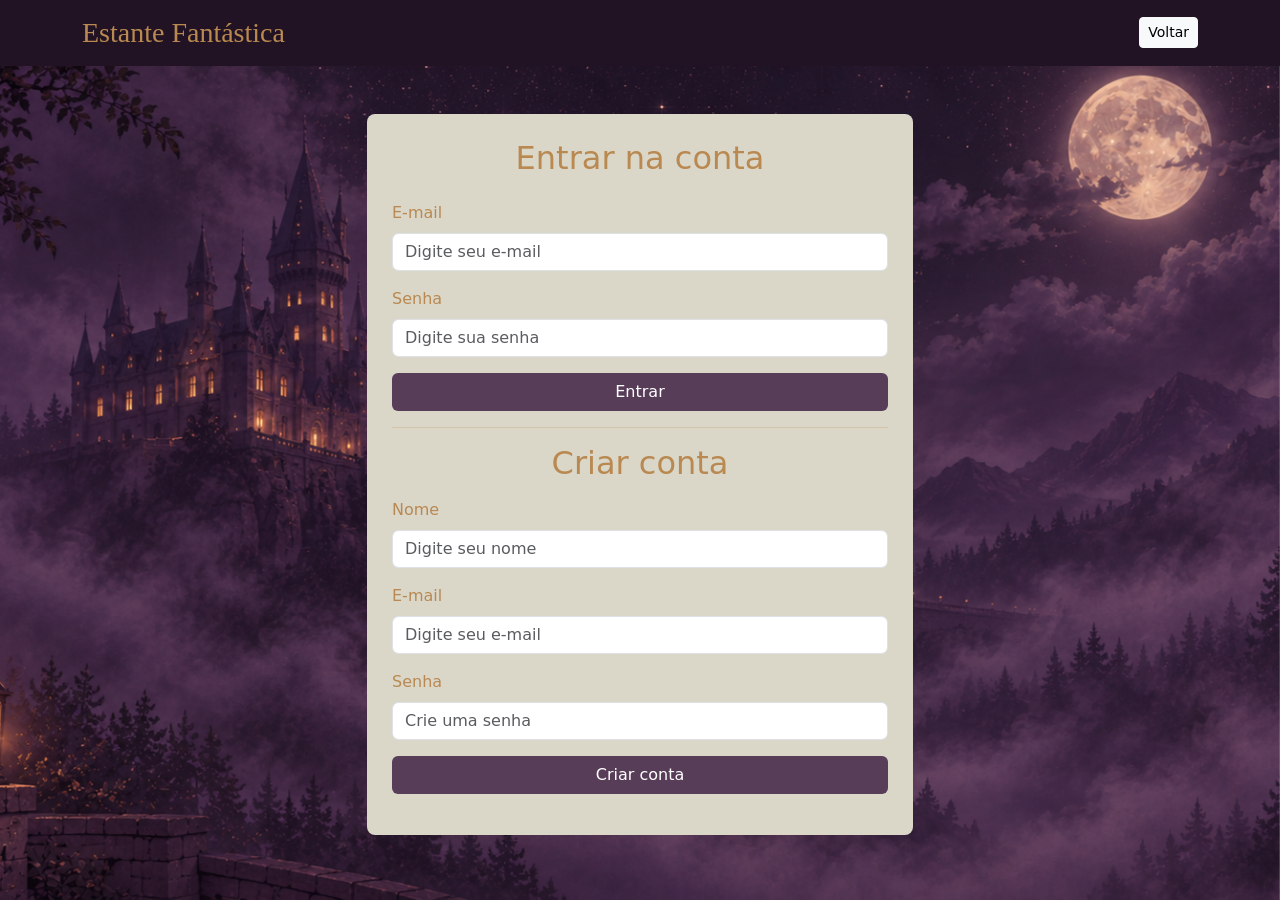
==== login.html @ d354b3de "Teste" ====
<!DOCTYPE html>
<html lang="pt-br">

<head>
    <meta charset="UTF-8">
    <meta name="viewport" content="width=device-width, initial-scale=1.0">
    <title>Entrar - Estante Fantástica</title>
    <link href="https://cdn.jsdelivr.net/npm/bootstrap@5.3.8/dist/css/bootstrap.min.css" rel="stylesheet">
    <link rel="stylesheet" href="estilo.css">
</head>

<body>
    <header class="py-3">
        <div class="container d-flex justify-content-between align-items-center">
            <h1 class="nome-site mb-0">Estante Fantástica</h1><a href="index.html"
                class="btn btn-light btn-sm">Voltar</a>
        </div>
    </header>
    <main class="container my-5">
        <div class="row justify-content-center">
            <div class="col-md-6">
                <div class="formulario">
                    <h2 class="text-center mb-4">Entrar na conta</h2>
                    <form id="form-login"><label for="email-login" class="form-label">E-mail</label><input type="email"
                            id="email-login" class="form-control mb-3" placeholder="Digite seu e-mail" required>
                        <label for="senha-login" class="form-label">Senha</label><input type="password" id="senha-login"
                            class="form-control mb-3" placeholder="Digite sua senha" required>
                        <button type="submit" class="btn botao w-100">Entrar</button>
                        <p id="mensagem-login" class="mt-3"></p>
                    </form>
                    <hr>
                    <h2 class="text-center mb-3">Criar conta</h2>
                    <form id="form-cadastro"><label for="nome" class="form-label">Nome</label><input type="text"
                            id="nome" class="form-control mb-3" placeholder="Digite seu nome" required>
                        <label for="email-cadastro" class="form-label">E-mail</label><input type="email"
                            id="email-cadastro" class="form-control mb-3" placeholder="Digite seu e-mail" required>
                        <label for="senha-cadastro" class="form-label">Senha</label><input type="password"
                            id="senha-cadastro" class="form-control mb-3" placeholder="Crie uma senha" minlength="6"
                            required>
                        <button type="submit" class="btn botao w-100">Criar conta</button>
                        <p id="mensagem-cadastro" class="mt-3"></p>
                    </form>
                </div>
            </div>
        </div>
    </main>
    <script src="script.js"></script>
</body>

</html>
---- estilo.css ----
body {
    margin: 0;
    min-height: 100vh;
    position: relative;
    background-color: rgb(255, 249, 179);;
    color: #B98951;
}

/* Camada de fundo para não pesar o scroll em alguns browsers */
body::before {
  content: "";
  position: fixed;
  inset: 0;
  z-index: -1;
  background-image: url("imagens/castelo.png");
  background-position: center bottom;
  background-size: cover; 
  background-repeat: no-repeat;
  pointer-events: none;
}

/* Garante que o conteúdo principal fica legível ao centro */
.conteudo-site {
  max-width: 960px;
  margin: 0 auto;
  padding: 2rem;
}

header,
footer {
    background-color: #211323;
    color: #B98951;
}

.nome-site {
    font-family: Georgia, serif;
    font-size: 28px;
}

.banner {
    background: #211323;
    padding: 65px 15px;
    margin-top: 25px;
    border-radius: 8px;
    color: #B98951;
    border: 1px solid #B98951;
}

.banner h2 {
    font-family: Georgia, serif;
    font-size: 36px;
}

aside h5
{
    text-align: center;
}
aside {
    background-color: #211323;
    padding: 15px;
    border-radius: 8px;
    height: fit-content;
    color: #B98951;
    border: 1px solid #B98951;
}

.categoria {
    display: block;
    width: 100%;
    border: none;
    background: transparent;
    text-align: left;
    padding: 7px;
    color: #B98951;
}

.categoria:hover {
    cursor: pointer;
    background-color: #B98951;
    color:  #211323;
    border-radius: 5px;
}

.card-livro {
    background:#211323ad;
    border: 1px solid #B98951;
    border-radius: 8px;
    padding: 12px;
    margin-bottom: 20px;
    height: 100%;
}

.card-autores, .card-universos {
    background:#211323;
    border: 1px solid 	#B98951;
    border-radius: 8px;
    padding: 12px;
    margin-bottom: 20px;
    height: 100%;
}

.card-livro img {
    width: 100%;
    height: 230px;
    object-fit: contain;
}

.card-livro h5 {
    font-size: 16px;
    margin-top: 10px;
}

.preco {
    text-align: center;
    /* border: 2px dashed #B98951; */
    color: #B98951;
    padding: 2px;
}

.autor img,
.universo img {
    width: 100px;
    height: 100px;
    object-fit: cover;
    border-radius: 50%;
    margin-bottom: 10px;
}

.autor,
.universo {
    margin-bottom: 15px;
}

.formulario {
    background: #DAD7C9;
    padding: 25px;
    border-radius: 8px;
}

.botao {
    background: #583D59;
    color: white;
}

.botao:hover {
    background: #B98951;
    color: white;
}

.botao-livro
{
    border: 1px solid #B98951;
    color: #B98951;
    padding: 7px;
    border-radius: 5px;
}

.botao-favorito
{
    border: 1px solid #B98951;
    color: #B98951;
    padding: 7px;
    border-radius: 5px;
}

.botao-livro:hover
{
    cursor: pointer;
    background-color: #B98951;
    color:  #211323;
} 

.botao-favorito:hover
{
    cursor: pointer;
    background-color: #B98951;
    color:  #211323;
} 

@media (max-width: 767px) {
    .banner h2 {
        font-size: 28px;
    }
}
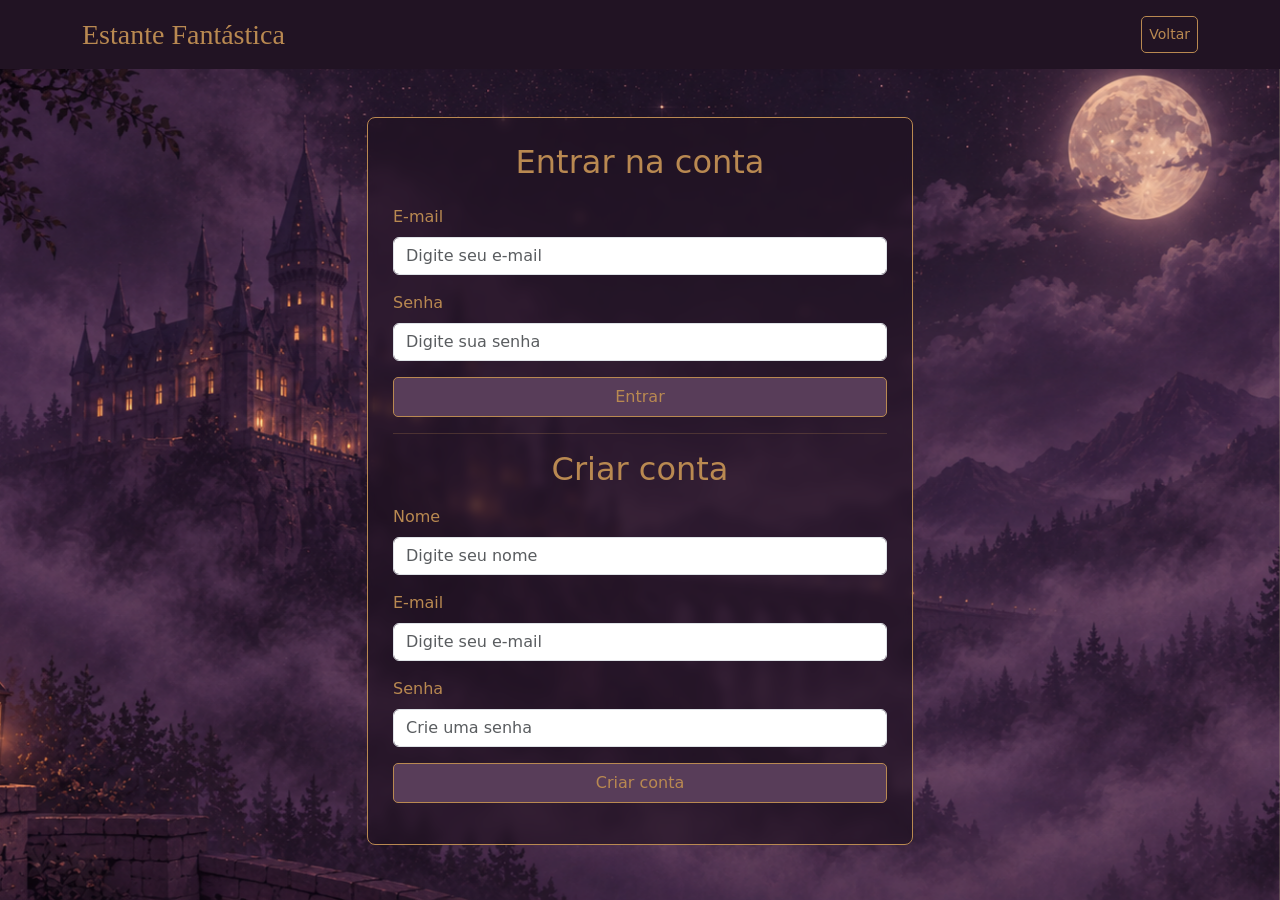
==== commit 5f4611fd: "Ajuste fino" ====
--- a/login.html
+++ b/login.html
@@ -12,8 +12,7 @@
 <body>
     <header class="py-3">
         <div class="container d-flex justify-content-between align-items-center">
-            <h1 class="nome-site mb-0">Estante Fantástica</h1><a href="index.html"
-                class="btn btn-light btn-sm">Voltar</a>
+            <h1 class="nome-site mb-0">Estante Fantástica</h1><a href="index.html" class="btn btn-sm">Voltar</a>
         </div>
     </header>
     <main class="container my-5">
@@ -21,22 +20,28 @@
             <div class="col-md-6">
                 <div class="formulario">
                     <h2 class="text-center mb-4">Entrar na conta</h2>
-                    <form id="form-login"><label for="email-login" class="form-label">E-mail</label><input type="email"
-                            id="email-login" class="form-control mb-3" placeholder="Digite seu e-mail" required>
-                        <label for="senha-login" class="form-label">Senha</label><input type="password" id="senha-login"
-                            class="form-control mb-3" placeholder="Digite sua senha" required>
+                    <form id="form-login">
+                        <label for="email-login" class="form-label">E-mail</label>
+                        <input type="email" id="email-login" class="form-control mb-3" placeholder="Digite seu e-mail" required>
+
+                        <label for="senha-login" class="form-label">Senha</label>
+                        <input type="password" id="senha-login" class="form-control mb-3" placeholder="Digite sua senha" required>
+                        
                         <button type="submit" class="btn botao w-100">Entrar</button>
                         <p id="mensagem-login" class="mt-3"></p>
                     </form>
                     <hr>
                     <h2 class="text-center mb-3">Criar conta</h2>
-                    <form id="form-cadastro"><label for="nome" class="form-label">Nome</label><input type="text"
-                            id="nome" class="form-control mb-3" placeholder="Digite seu nome" required>
-                        <label for="email-cadastro" class="form-label">E-mail</label><input type="email"
-                            id="email-cadastro" class="form-control mb-3" placeholder="Digite seu e-mail" required>
-                        <label for="senha-cadastro" class="form-label">Senha</label><input type="password"
-                            id="senha-cadastro" class="form-control mb-3" placeholder="Crie uma senha" minlength="6"
-                            required>
+                    <form id="form-cadastro">
+                        <label for="nome" class="form-label">Nome</label>
+                        <input type="text" id="nome" class="form-control mb-3" placeholder="Digite seu nome" required>
+
+                        <label for="email-cadastro" class="form-label">E-mail</label>
+                        <input type="email" id="email-cadastro" class="form-control mb-3" placeholder="Digite seu e-mail" required>
+
+                        <label for="senha-cadastro" class="form-label">Senha</label>
+                        <input type="password" id="senha-cadastro" class="form-control mb-3" placeholder="Crie uma senha" minlength="6" required>
+
                         <button type="submit" class="btn botao w-100">Criar conta</button>
                         <p id="mensagem-cadastro" class="mt-3"></p>
                     </form>
--- a/estilo.css
+++ b/estilo.css
@@ -37,6 +37,16 @@
     font-size: 28px;
 }
 
+.barra-favoritos:hover
+{
+    cursor: pointer;
+    border: 1px solid #B98951;
+    color:  #B98951;
+    padding: 7px;
+    border-radius: 5px;
+    white-space: nowrap;
+}
+
 .banner {
     background: #211323;
     padding: 65px 15px;
@@ -55,6 +65,7 @@
 {
     text-align: center;
 }
+
 aside {
     background-color: #211323;
     padding: 15px;
@@ -83,12 +94,13 @@
 
 .card-livro {
     background:#211323ad;
+    backdrop-filter: blur(5px);
     border: 1px solid #B98951;
     border-radius: 8px;
     padding: 12px;
     margin-bottom: 20px;
     height: 100%;
-}
+}   
 
 .card-autores, .card-universos {
     background:#211323;
@@ -112,7 +124,6 @@
 
 .preco {
     text-align: center;
-    /* border: 2px dashed #B98951; */
     color: #B98951;
     padding: 2px;
 }
@@ -132,7 +143,9 @@
 }
 
 .formulario {
-    background: #DAD7C9;
+    background:#211323ad;
+    backdrop-filter: blur(5px);
+    border: 1px solid #B98951;
     padding: 25px;
     border-radius: 8px;
 }
@@ -176,6 +189,32 @@
     background-color: #B98951;
     color:  #211323;
 } 
+
+.btn
+{
+    border: 1px solid #B98951;
+    color: #B98951;
+    padding: 7px;
+    border-radius: 5px;
+}
+
+.btn:hover
+{
+    cursor: pointer;
+    background-color: #B98951;
+    color:  #211323;
+}
+
+#pesquisa
+{
+    border: none;
+    background-color: #B98951;
+}
+
+#pesquisa::placeholder
+{
+    color: #211323;
+}
 
 @media (max-width: 767px) {
     .banner h2 {
